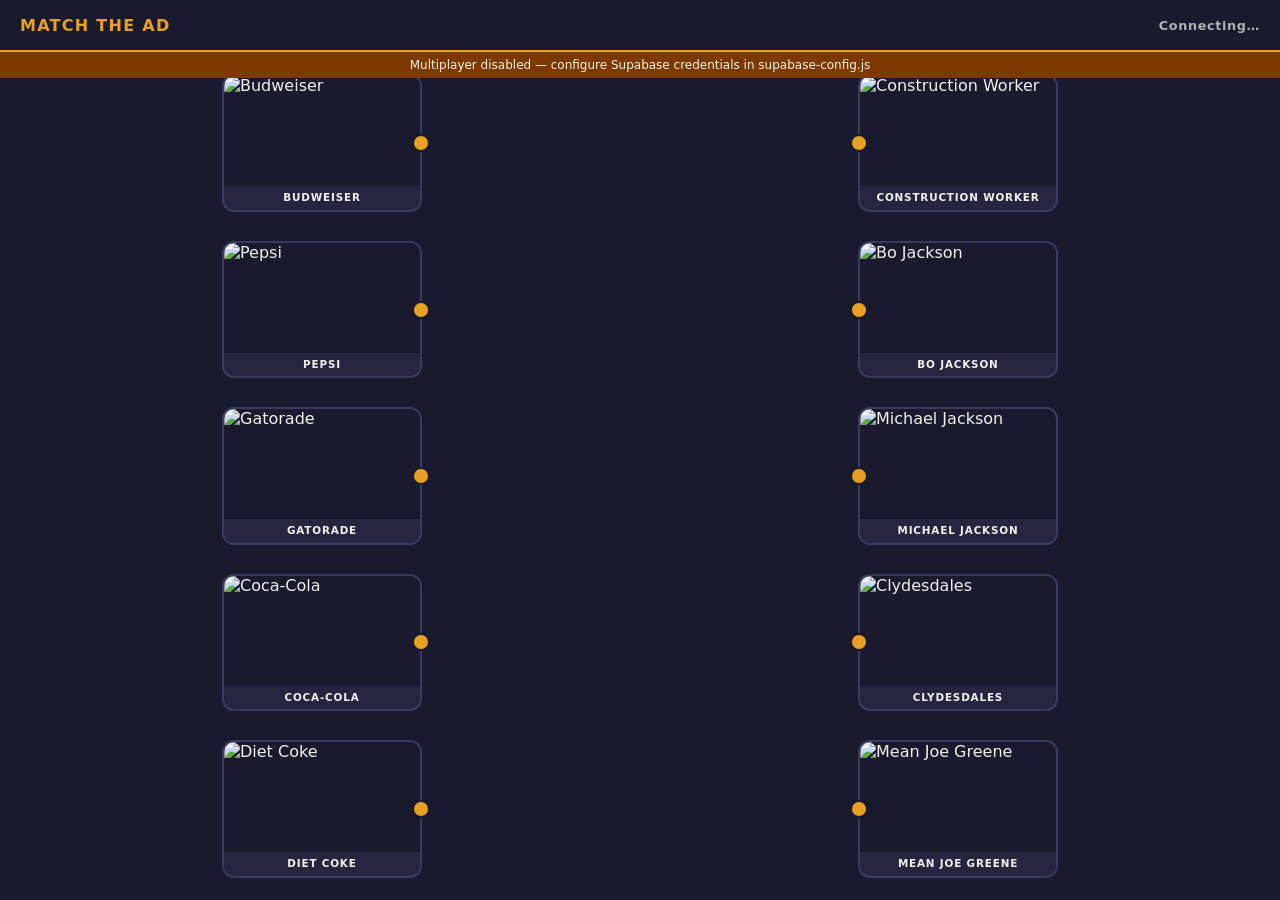
==== index.html @ 71246775 "Initial build: multiplayer beverage can matching game - Drag-and-drop SVG line connections, mouse + " ====
<!DOCTYPE html>
<html lang="en">
<head>
  <meta charset="UTF-8">
  <meta name="viewport" content="width=device-width, initial-scale=1.0">
  <title>Match the Ad — GSB 601</title>
  <link rel="stylesheet" href="style.css">
</head>
<body>

  <div id="header">
    <h1>Match the Ad</h1>
    <div id="player-count">Connecting…</div>
  </div>

  <div id="supabase-banner">
    Multiplayer disabled — configure Supabase credentials in supabase-config.js
  </div>

  <div id="game">
    <svg id="line-svg" xmlns="http://www.w3.org/2000/svg">
      <line id="drag-line" style="display:none"/>
    </svg>
    <div id="col-cans"  class="column"></div>
    <div id="col-clues" class="column"></div>
  </div>

  <div id="reveal-overlay">
    <div id="reveal-box">
      <h2>Answers Revealed</h2>
      <div id="score-text"></div>
      <p>Tap anywhere to close</p>
    </div>
  </div>

  <script src="https://cdn.jsdelivr.net/npm/@supabase/supabase-js@2/dist/umd/supabase.js"></script>
  <script src="supabase-config.js"></script>
  <script src="game.js"></script>
</body>
</html>
---- style.css ----
*, *::before, *::after { box-sizing: border-box; margin: 0; padding: 0; }

:root {
  --amber: #e8a020;
  --charcoal: #1a1a2e;
  --warm-gray: #f2f0eb;
  --green: #22c55e;
  --red: #ef4444;
  --card-bg: #252540;
  --card-border: #3a3a5c;
}

html, body {
  height: 100%;
  background: var(--charcoal);
  color: var(--warm-gray);
  font-family: system-ui, -apple-system, sans-serif;
  overflow: hidden;
}

/* ── Header ── */
#header {
  position: fixed;
  top: 0; left: 0; right: 0;
  height: 52px;
  background: var(--charcoal);
  border-bottom: 2px solid var(--amber);
  display: flex;
  align-items: center;
  justify-content: space-between;
  padding: 0 20px;
  z-index: 100;
}

#header h1 {
  font-size: 1rem;
  font-weight: 700;
  letter-spacing: .08em;
  text-transform: uppercase;
  color: var(--amber);
}

#player-count {
  font-size: .8rem;
  font-weight: 600;
  color: var(--warm-gray);
  opacity: .7;
  letter-spacing: .05em;
}

/* ── Banner ── */
#supabase-banner {
  display: none;
  position: fixed;
  top: 52px; left: 0; right: 0;
  background: #7c3a00;
  color: var(--warm-gray);
  font-size: .75rem;
  text-align: center;
  padding: 6px;
  z-index: 99;
}

/* ── Game area ── */
#game {
  position: fixed;
  top: 52px; left: 0; right: 0; bottom: 0;
  display: flex;
  align-items: stretch;
}

/* SVG overlay */
#line-svg {
  position: absolute;
  inset: 0;
  pointer-events: none;
  z-index: 10;
}

/* Columns */
.column {
  flex: 1;
  display: flex;
  flex-direction: column;
  justify-content: space-around;
  align-items: center;
  padding: 12px 8px;
  gap: 8px;
  overflow: hidden;
}

#col-cans { padding-right: 4px; }
#col-clues { padding-left: 4px; }

/* Cards */
.card {
  position: relative;
  width: 100%;
  max-width: 200px;
  background: var(--card-bg);
  border: 2px solid var(--card-border);
  border-radius: 12px;
  cursor: default;
  user-select: none;
  transition: border-color .15s, transform .1s;
  display: flex;
  flex-direction: column;
  align-items: center;
}

.card:hover { border-color: var(--amber); }

.card img {
  width: 100%;
  height: 110px;
  object-fit: contain;
  border-radius: 10px 10px 0 0;
  background: #1a1a2e;
  display: block;
}

.card-label {
  font-size: .65rem;
  font-weight: 700;
  letter-spacing: .08em;
  text-transform: uppercase;
  color: var(--warm-gray);
  padding: 5px 8px 6px;
  text-align: center;
  line-height: 1.2;
}

/* Connector dots */
.dot {
  position: absolute;
  top: 50%;
  transform: translateY(-50%);
  width: 18px;
  height: 18px;
  border-radius: 50%;
  background: var(--amber);
  border: 2px solid var(--charcoal);
  cursor: crosshair;
  pointer-events: all;
  z-index: 20;
  transition: transform .1s, background .1s;
}

.dot:hover { transform: translateY(-50%) scale(1.3); background: #ffb83f; }

#col-cans .dot  { right: -10px; }
#col-clues .dot { left: -10px; }

/* ── Lines ── */
.conn-line {
  stroke: var(--amber);
  stroke-width: 3;
  stroke-linecap: round;
  fill: none;
  opacity: .85;
  transition: stroke .4s, opacity .4s;
}

.conn-line.correct   { stroke: var(--green); opacity: 1; }
.conn-line.incorrect { stroke: var(--red);   opacity: .6; }

#drag-line {
  stroke: var(--amber);
  stroke-width: 3;
  stroke-dasharray: 8 5;
  stroke-linecap: round;
  fill: none;
  opacity: .7;
}

/* ── Reveal overlay ── */
#reveal-overlay {
  display: none;
  position: fixed;
  inset: 0;
  background: rgba(0,0,0,.6);
  z-index: 200;
  align-items: center;
  justify-content: center;
}

#reveal-overlay.show { display: flex; }

#reveal-box {
  background: var(--card-bg);
  border: 3px solid var(--amber);
  border-radius: 16px;
  padding: 32px 40px;
  text-align: center;
  max-width: 340px;
}

#reveal-box h2 {
  font-size: 1.4rem;
  color: var(--amber);
  margin-bottom: 12px;
  text-transform: uppercase;
  letter-spacing: .1em;
}

#score-text {
  font-size: 2rem;
  font-weight: 700;
  color: var(--warm-gray);
  margin-bottom: 8px;
}

#reveal-box p {
  font-size: .85rem;
  color: var(--warm-gray);
  opacity: .7;
}

/* ── Admin page ── */
body.admin-page {
  display: flex;
  flex-direction: column;
  align-items: center;
  justify-content: center;
  height: 100vh;
  gap: 24px;
  overflow: auto;
}

#admin-title {
  font-size: 1.4rem;
  font-weight: 700;
  color: var(--amber);
  text-transform: uppercase;
  letter-spacing: .1em;
}

#admin-player-count {
  font-size: 3rem;
  font-weight: 700;
  color: var(--warm-gray);
}

#admin-player-label {
  font-size: .85rem;
  color: var(--warm-gray);
  opacity: .6;
  text-transform: uppercase;
  letter-spacing: .08em;
}

#reveal-btn {
  margin-top: 16px;
  padding: 18px 48px;
  font-size: 1.2rem;
  font-weight: 700;
  letter-spacing: .1em;
  text-transform: uppercase;
  background: var(--amber);
  color: var(--charcoal);
  border: none;
  border-radius: 12px;
  cursor: pointer;
  transition: background .15s, transform .1s;
}

#reveal-btn:hover  { background: #ffb83f; }
#reveal-btn:active { transform: scale(.97); }
#reveal-btn:disabled { background: #555; color: #999; cursor: not-allowed; }

#reset-btn {
  padding: 12px 32px;
  font-size: .9rem;
  font-weight: 700;
  letter-spacing: .08em;
  text-transform: uppercase;
  background: transparent;
  color: var(--warm-gray);
  border: 2px solid var(--card-border);
  border-radius: 10px;
  cursor: pointer;
  transition: border-color .15s;
}

#reset-btn:hover { border-color: var(--amber); color: var(--amber); }

#admin-status {
  font-size: .8rem;
  color: var(--warm-gray);
  opacity: .5;
}

/* ── Mobile / portrait ── */
@media (max-width: 600px), (orientation: portrait) and (max-width: 900px) {
  html, body { overflow: auto; }

  #game {
    position: relative;
    top: 52px;
    flex-direction: column;
    height: auto;
    min-height: calc(100vh - 52px);
  }

  .column {
    flex-direction: row;
    flex-wrap: wrap;
    justify-content: center;
    padding: 12px;
    gap: 10px;
  }

  .card {
    max-width: 140px;
  }

  .card img { height: 80px; }

  #col-cans .dot  { right: -10px; top: 50%; }
  #col-clues .dot { left: -10px; top: 50%; }

  #line-svg { position: fixed; }
}
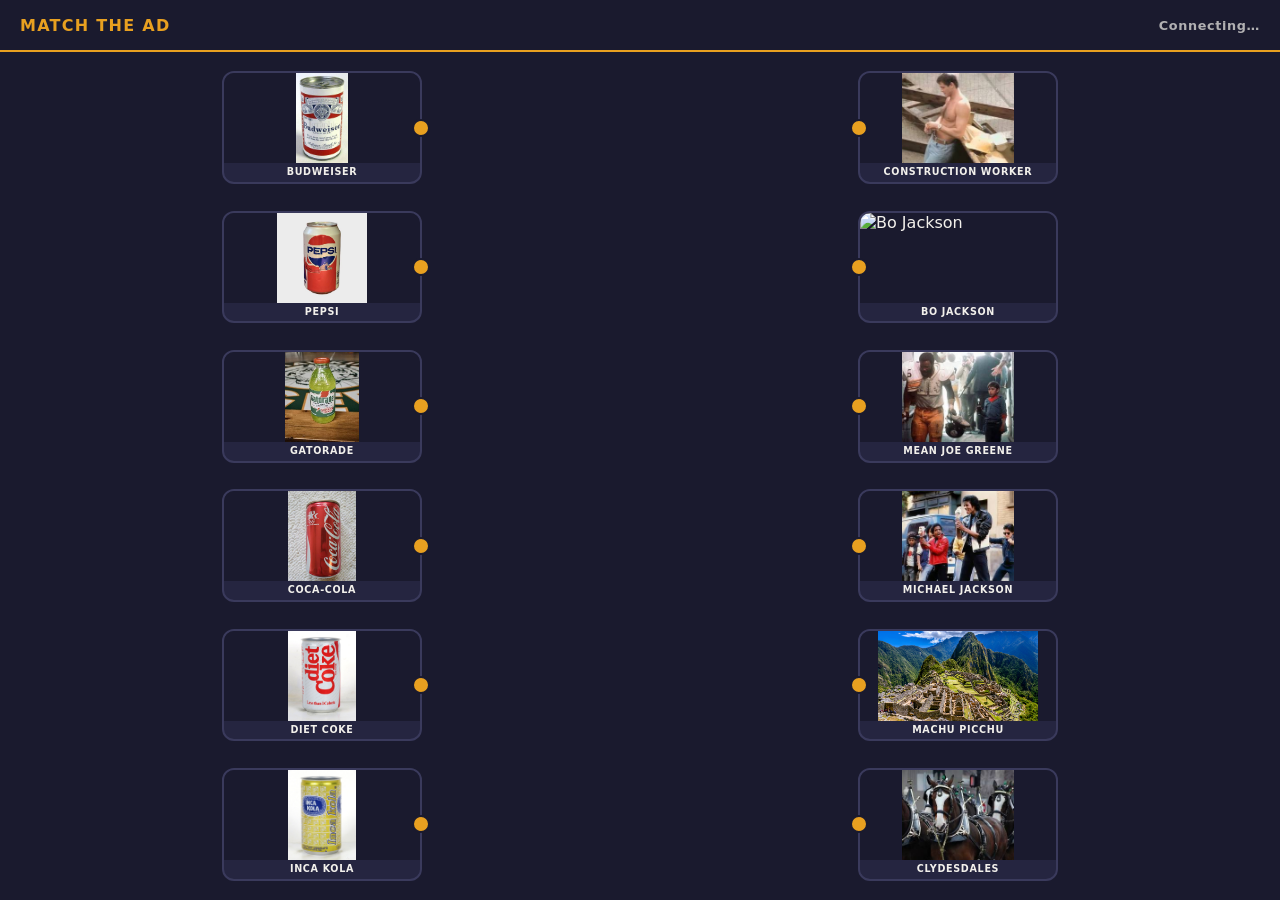
==== commit 26aca59b: "Switch backend from Supabase to Vercel KV with polling - Add api/state.js serverless function (join/" ====
--- a/index.html
+++ b/index.html
@@ -11,10 +11,6 @@
   <div id="header">
     <h1>Match the Ad</h1>
     <div id="player-count">Connecting…</div>
-  </div>
-
-  <div id="supabase-banner">
-    Multiplayer disabled — configure Supabase credentials in supabase-config.js
   </div>
 
   <div id="game">
@@ -33,8 +29,6 @@
     </div>
   </div>
 
-  <script src="https://cdn.jsdelivr.net/npm/@supabase/supabase-js@2/dist/umd/supabase.js"></script>
-  <script src="supabase-config.js"></script>
   <script src="game.js"></script>
 </body>
 </html>
--- a/style.css
+++ b/style.css
@@ -84,8 +84,8 @@
   flex-direction: column;
   justify-content: space-around;
   align-items: center;
-  padding: 12px 8px;
-  gap: 8px;
+  padding: 8px;
+  gap: 4px;
   overflow: hidden;
 }
 
@@ -112,7 +112,7 @@
 
 .card img {
   width: 100%;
-  height: 110px;
+  height: 90px;
   object-fit: contain;
   border-radius: 10px 10px 0 0;
   background: #1a1a2e;
@@ -120,12 +120,12 @@
 }
 
 .card-label {
-  font-size: .65rem;
-  font-weight: 700;
-  letter-spacing: .08em;
-  text-transform: uppercase;
-  color: var(--warm-gray);
-  padding: 5px 8px 6px;
+  font-size: .6rem;
+  font-weight: 700;
+  letter-spacing: .07em;
+  text-transform: uppercase;
+  color: var(--warm-gray);
+  padding: 3px 8px 4px;
   text-align: center;
   line-height: 1.2;
 }
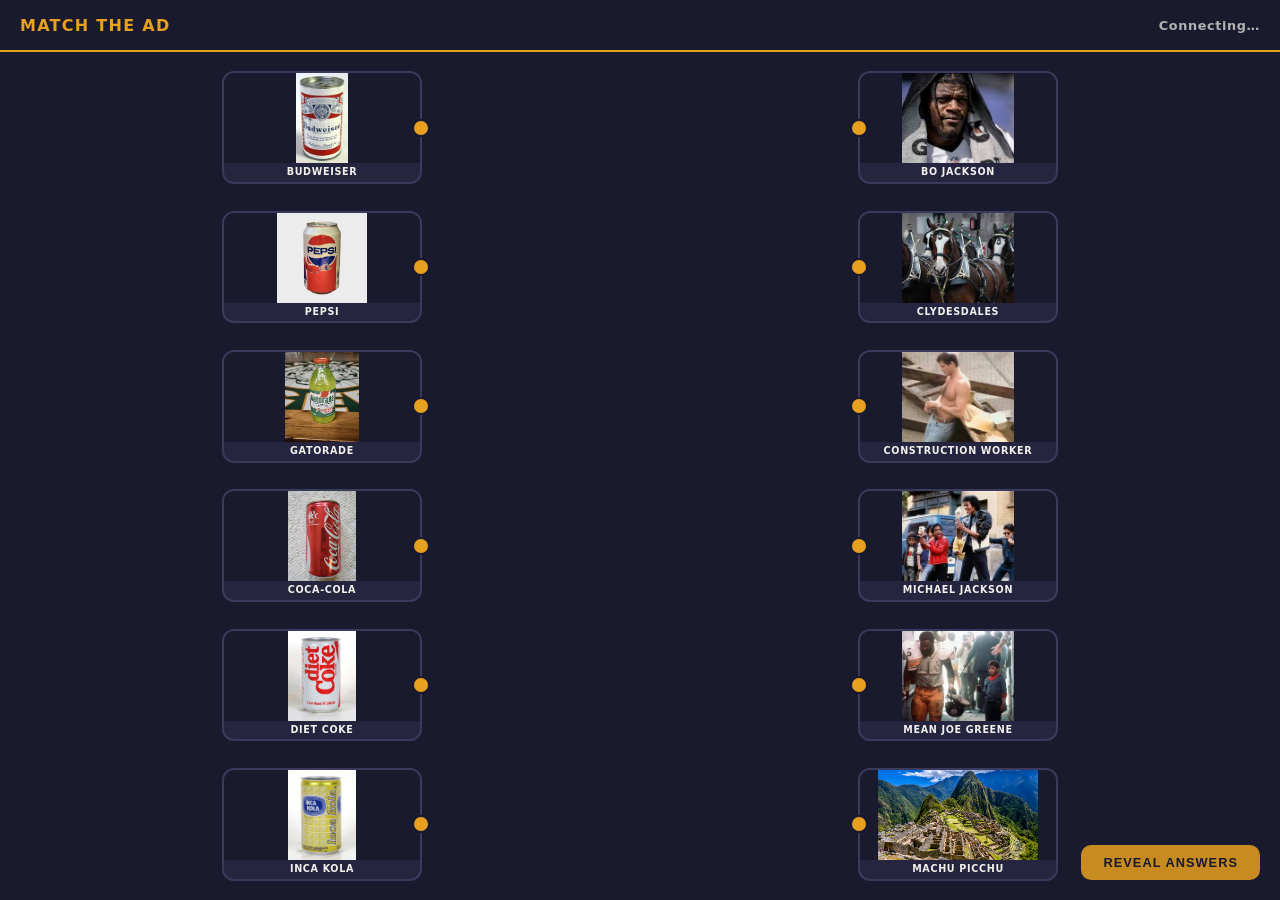
==== commit 4cf71961: "Fix 3 issues: bo-jackson filename, SVG coordinate system, add reveal button" ====
--- a/index.html
+++ b/index.html
@@ -21,6 +21,8 @@
     <div id="col-clues" class="column"></div>
   </div>
 
+  <button id="reveal-btn-game">Reveal Answers</button>
+
   <div id="reveal-overlay">
     <div id="reveal-box">
       <h2>Answers Revealed</h2>
--- a/style.css
+++ b/style.css
@@ -69,9 +69,9 @@
   align-items: stretch;
 }
 
-/* SVG overlay */
+/* SVG overlay — fixed over full viewport so coordinates = clientX/Y */
 #line-svg {
-  position: absolute;
+  position: fixed;
   inset: 0;
   pointer-events: none;
   z-index: 10;
@@ -173,6 +173,28 @@
   opacity: .7;
 }
 
+/* ── Reveal button (game page) ── */
+#reveal-btn-game {
+  position: fixed;
+  bottom: 20px;
+  right: 20px;
+  z-index: 50;
+  padding: 10px 22px;
+  font-size: .8rem;
+  font-weight: 700;
+  letter-spacing: .08em;
+  text-transform: uppercase;
+  background: var(--amber);
+  color: var(--charcoal);
+  border: none;
+  border-radius: 10px;
+  cursor: pointer;
+  opacity: .85;
+  transition: opacity .15s, transform .1s;
+}
+#reveal-btn-game:hover  { opacity: 1; }
+#reveal-btn-game:active { transform: scale(.97); }
+
 /* ── Reveal overlay ── */
 #reveal-overlay {
   display: none;
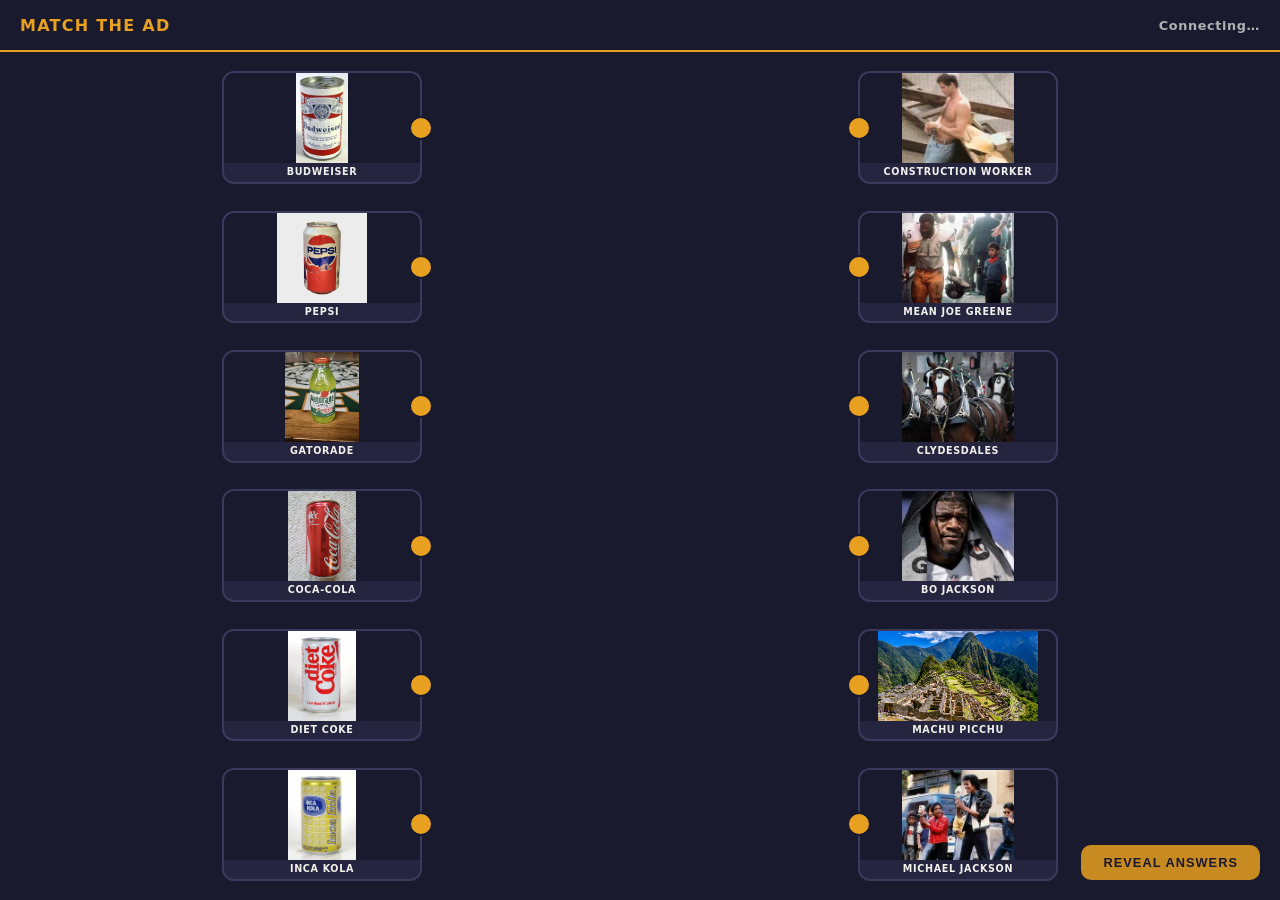
==== commit 528ed1fa: "Switch to Canvas for line drawing — more reliable than SVG - Replace SVG overlay with HTML5 Canvas (" ====
--- a/index.html
+++ b/index.html
@@ -13,10 +13,9 @@
     <div id="player-count">Connecting…</div>
   </div>
 
+  <canvas id="line-canvas"></canvas>
+
   <div id="game">
-    <svg id="line-svg" xmlns="http://www.w3.org/2000/svg">
-      <line id="drag-line" style="display:none"/>
-    </svg>
     <div id="col-cans"  class="column"></div>
     <div id="col-clues" class="column"></div>
   </div>
--- a/style.css
+++ b/style.css
@@ -69,8 +69,8 @@
   align-items: stretch;
 }
 
-/* SVG overlay — fixed over full viewport so coordinates = clientX/Y */
-#line-svg {
+/* Canvas overlay — fixed over full viewport, pointer-events:none so clicks pass through */
+#line-canvas {
   position: fixed;
   inset: 0;
   pointer-events: none;
@@ -86,7 +86,7 @@
   align-items: center;
   padding: 8px;
   gap: 4px;
-  overflow: hidden;
+  overflow: visible;
 }
 
 #col-cans { padding-right: 4px; }
@@ -135,43 +135,23 @@
   position: absolute;
   top: 50%;
   transform: translateY(-50%);
-  width: 18px;
-  height: 18px;
+  width: 24px;
+  height: 24px;
   border-radius: 50%;
   background: var(--amber);
   border: 2px solid var(--charcoal);
   cursor: crosshair;
   pointer-events: all;
+  touch-action: none;
   z-index: 20;
   transition: transform .1s, background .1s;
 }
 
 .dot:hover { transform: translateY(-50%) scale(1.3); background: #ffb83f; }
 
-#col-cans .dot  { right: -10px; }
-#col-clues .dot { left: -10px; }
-
-/* ── Lines ── */
-.conn-line {
-  stroke: var(--amber);
-  stroke-width: 3;
-  stroke-linecap: round;
-  fill: none;
-  opacity: .85;
-  transition: stroke .4s, opacity .4s;
-}
-
-.conn-line.correct   { stroke: var(--green); opacity: 1; }
-.conn-line.incorrect { stroke: var(--red);   opacity: .6; }
-
-#drag-line {
-  stroke: var(--amber);
-  stroke-width: 3;
-  stroke-dasharray: 8 5;
-  stroke-linecap: round;
-  fill: none;
-  opacity: .7;
-}
+#col-cans .dot  { right: -13px; }
+#col-clues .dot { left: -13px; }
+
 
 /* ── Reveal button (game page) ── */
 #reveal-btn-game {
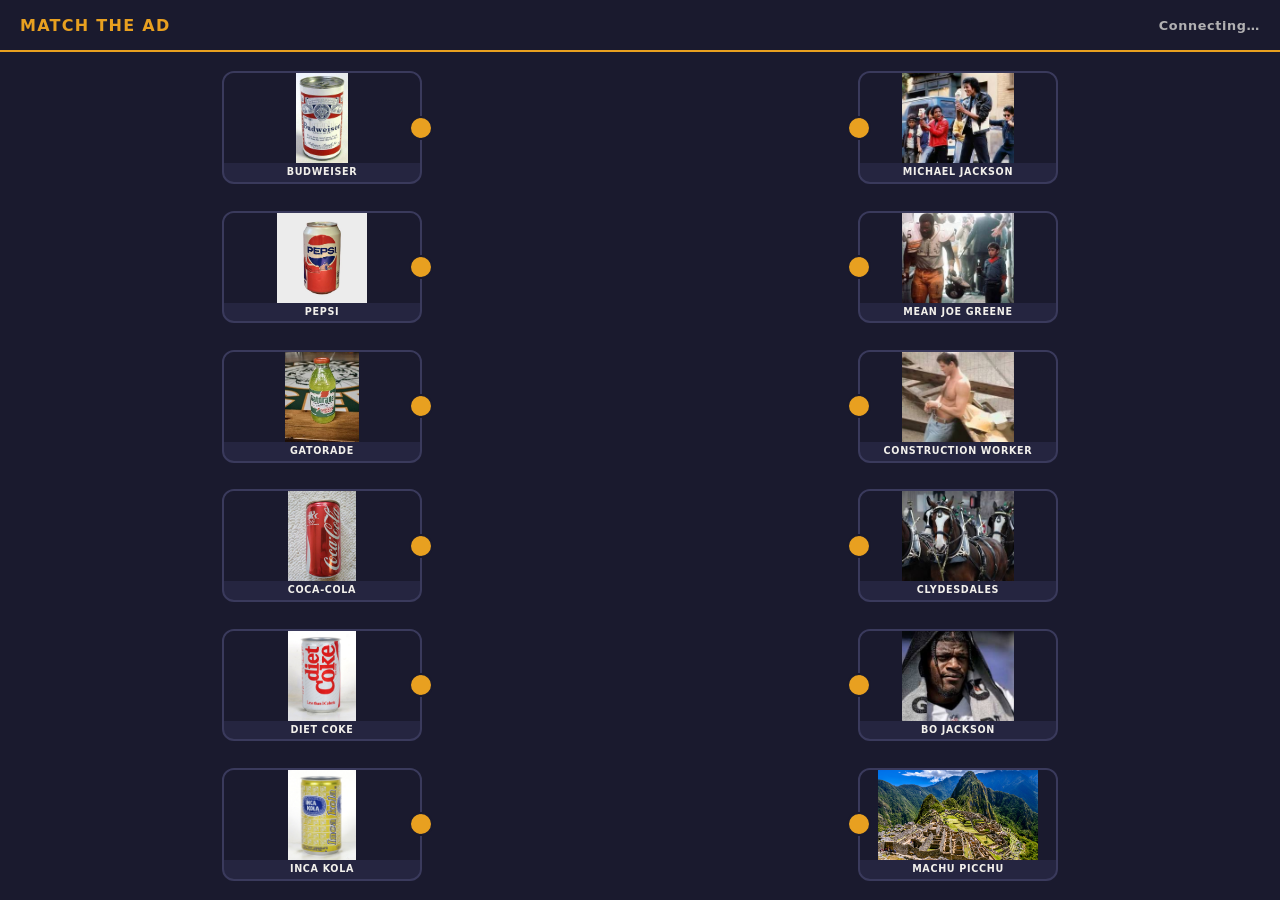
==== commit 29956bad: "Add two-phase reveal, aggregate lines overlay, and 60s countdown timer - Remove per-player score mod" ====
--- a/index.html
+++ b/index.html
@@ -10,7 +10,10 @@
 
   <div id="header">
     <h1>Match the Ad</h1>
-    <div id="player-count">Connecting…</div>
+    <div id="header-right">
+      <div id="countdown"></div>
+      <div id="player-count">Connecting…</div>
+    </div>
   </div>
 
   <canvas id="line-canvas"></canvas>
@@ -20,15 +23,7 @@
     <div id="col-clues" class="column"></div>
   </div>
 
-  <button id="reveal-btn-game">Reveal Answers</button>
-
-  <div id="reveal-overlay">
-    <div id="reveal-box">
-      <h2>Answers Revealed</h2>
-      <div id="score-text"></div>
-      <p>Tap anywhere to close</p>
-    </div>
-  </div>
+  <button id="reveal-banner"></button>
 
   <script src="game.js"></script>
 </body>
--- a/style.css
+++ b/style.css
@@ -40,12 +40,28 @@
   color: var(--amber);
 }
 
+#header-right {
+  display: flex;
+  align-items: center;
+  gap: 16px;
+}
+
 #player-count {
   font-size: .8rem;
   font-weight: 600;
   color: var(--warm-gray);
   opacity: .7;
   letter-spacing: .05em;
+}
+
+#countdown {
+  font-size: 1.1rem;
+  font-weight: 700;
+  font-variant-numeric: tabular-nums;
+  color: var(--amber);
+  letter-spacing: .05em;
+  min-width: 3ch;
+  text-align: right;
 }
 
 /* ── Banner ── */
@@ -153,70 +169,31 @@
 #col-clues .dot { left: -13px; }
 
 
-/* ── Reveal button (game page) ── */
-#reveal-btn-game {
-  position: fixed;
-  bottom: 20px;
-  right: 20px;
+/* ── Reveal banner (game page, phase 1 → 2) ── */
+#reveal-banner {
+  display: none;
+  position: fixed;
+  bottom: 24px;
+  left: 50%;
+  transform: translateX(-50%);
   z-index: 50;
-  padding: 10px 22px;
-  font-size: .8rem;
-  font-weight: 700;
-  letter-spacing: .08em;
+  padding: 12px 28px;
+  font-size: .9rem;
+  font-weight: 700;
+  letter-spacing: .07em;
   text-transform: uppercase;
   background: var(--amber);
   color: var(--charcoal);
   border: none;
-  border-radius: 10px;
+  border-radius: 50px;
   cursor: pointer;
-  opacity: .85;
-  transition: opacity .15s, transform .1s;
-}
-#reveal-btn-game:hover  { opacity: 1; }
-#reveal-btn-game:active { transform: scale(.97); }
-
-/* ── Reveal overlay ── */
-#reveal-overlay {
-  display: none;
-  position: fixed;
-  inset: 0;
-  background: rgba(0,0,0,.6);
-  z-index: 200;
-  align-items: center;
-  justify-content: center;
-}
-
-#reveal-overlay.show { display: flex; }
-
-#reveal-box {
-  background: var(--card-bg);
-  border: 3px solid var(--amber);
-  border-radius: 16px;
-  padding: 32px 40px;
-  text-align: center;
-  max-width: 340px;
-}
-
-#reveal-box h2 {
-  font-size: 1.4rem;
-  color: var(--amber);
-  margin-bottom: 12px;
-  text-transform: uppercase;
-  letter-spacing: .1em;
-}
-
-#score-text {
-  font-size: 2rem;
-  font-weight: 700;
-  color: var(--warm-gray);
-  margin-bottom: 8px;
-}
-
-#reveal-box p {
-  font-size: .85rem;
-  color: var(--warm-gray);
-  opacity: .7;
-}
+  transition: background .15s, transform .1s;
+  white-space: nowrap;
+}
+#reveal-banner.show        { display: block; }
+#reveal-banner.done        { background: var(--green); cursor: default; }
+#reveal-banner:hover:not(.done) { background: #ffb83f; }
+#reveal-banner:active:not(.done) { transform: translateX(-50%) scale(.97); }
 
 /* ── Admin page ── */
 body.admin-page {
@@ -250,6 +227,30 @@
   text-transform: uppercase;
   letter-spacing: .08em;
 }
+
+#admin-countdown {
+  font-size: 3rem;
+  font-weight: 700;
+  font-variant-numeric: tabular-nums;
+  color: var(--amber);
+  min-height: 3.5rem;
+}
+
+#timer-btn {
+  padding: 12px 32px;
+  font-size: .9rem;
+  font-weight: 700;
+  letter-spacing: .08em;
+  text-transform: uppercase;
+  background: transparent;
+  color: var(--amber);
+  border: 2px solid var(--amber);
+  border-radius: 10px;
+  cursor: pointer;
+  transition: background .15s, color .15s;
+}
+#timer-btn:hover    { background: var(--amber); color: var(--charcoal); }
+#timer-btn:disabled { border-color: #555; color: #555; cursor: not-allowed; background: transparent; }
 
 #reveal-btn {
   margin-top: 16px;
